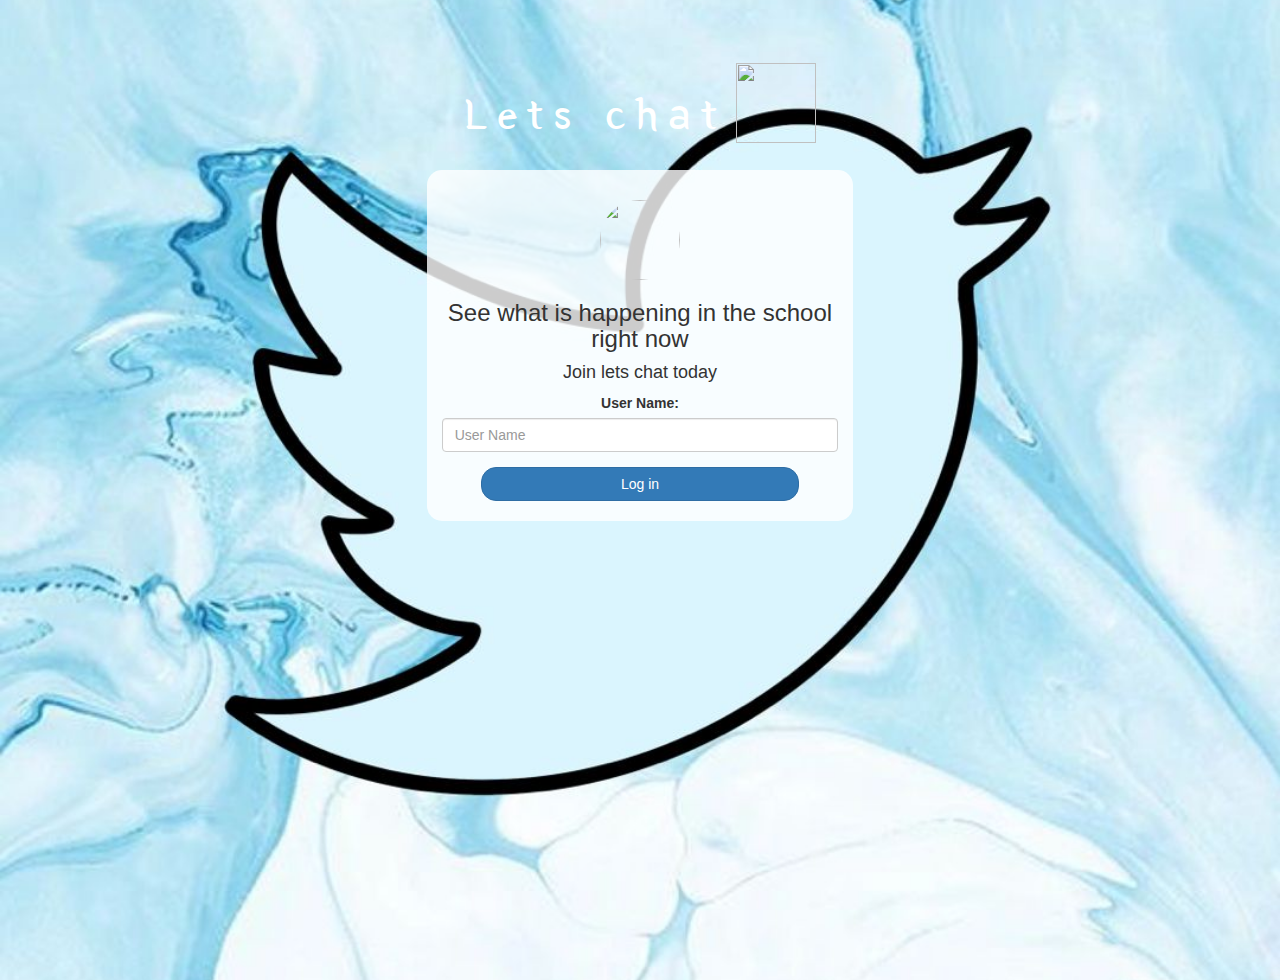
==== index.html @ 94950756 "Add files via upload" ====
<html>

<head>
    <title> Lets chat web app </title>
    <link href="https://fonts.googleapis.com/css?family=Yeon+Sung&display=swap" rel="stylesheet">
    <meta name="viewport" content="width=device-width, initial-scale=1">

    <link rel="stylesheet" href="https://maxcdn.bootstrapcdn.com/bootstrap/3.4.0/css/bootstrap.min.css">
    <script src="https://ajax.googleapis.com/ajax/libs/jquery/3.4.1/jquery.min.js"></script>
    <script src="https://maxcdn.bootstrapcdn.com/bootstrap/3.4.0/js/bootstrap.min.js"></script>

    <link rel="stylesheet" type="text/css" href="Kwitter.css">
    <script src="kwitter.js"></script>
</head>

<body class="body_backgorund">
    <center>
        <h1 class="header">
            Lets chat <sup>
                <img src="m2.png">
            </sup>
        </h1>
        <div class="col-lg-4 col-md-6 col-sm-6 col-xs-11 login_div">
            <img src="logo.png" class="logo">
            <h3>See what is happening in the school right now</h3>
            <h4>Join lets chat today</h4>
            <div class="form-group">
                <label>User Name:</label>
                <input type="text" class="form-control" placeholder="User Name" id="user_input">
            </div>
            <button id="login_button" class="btn btn-primary" onclick="adduser();">Log in</button>
            <br><br>
        </div>
    </center>
</body>

</html>
---- Kwitter.css ----
html, body
{
  height: 100%;
  margin: 0;
}
.body_backgorund 
{
	background-image: url("bird_background.jpeg");
	background-position: center;
	background-size: cover;
}
.header
{
	color: white;font-family: 'Yeon Sung';font-size: 45px;letter-spacing: 10px;margin-top: 80px;
}
.header img
{
	width: 80px;margin-left: -15px;
}

.login_div
{
	background: rgba(255,255,255,0.8);float: none;border-radius: 15px;
}

.logo
{
	width: 80px;margin-top: 30px;border-radius: 40px;
}

#login_button
{
	width: 80%;border-radius: 15px;
}
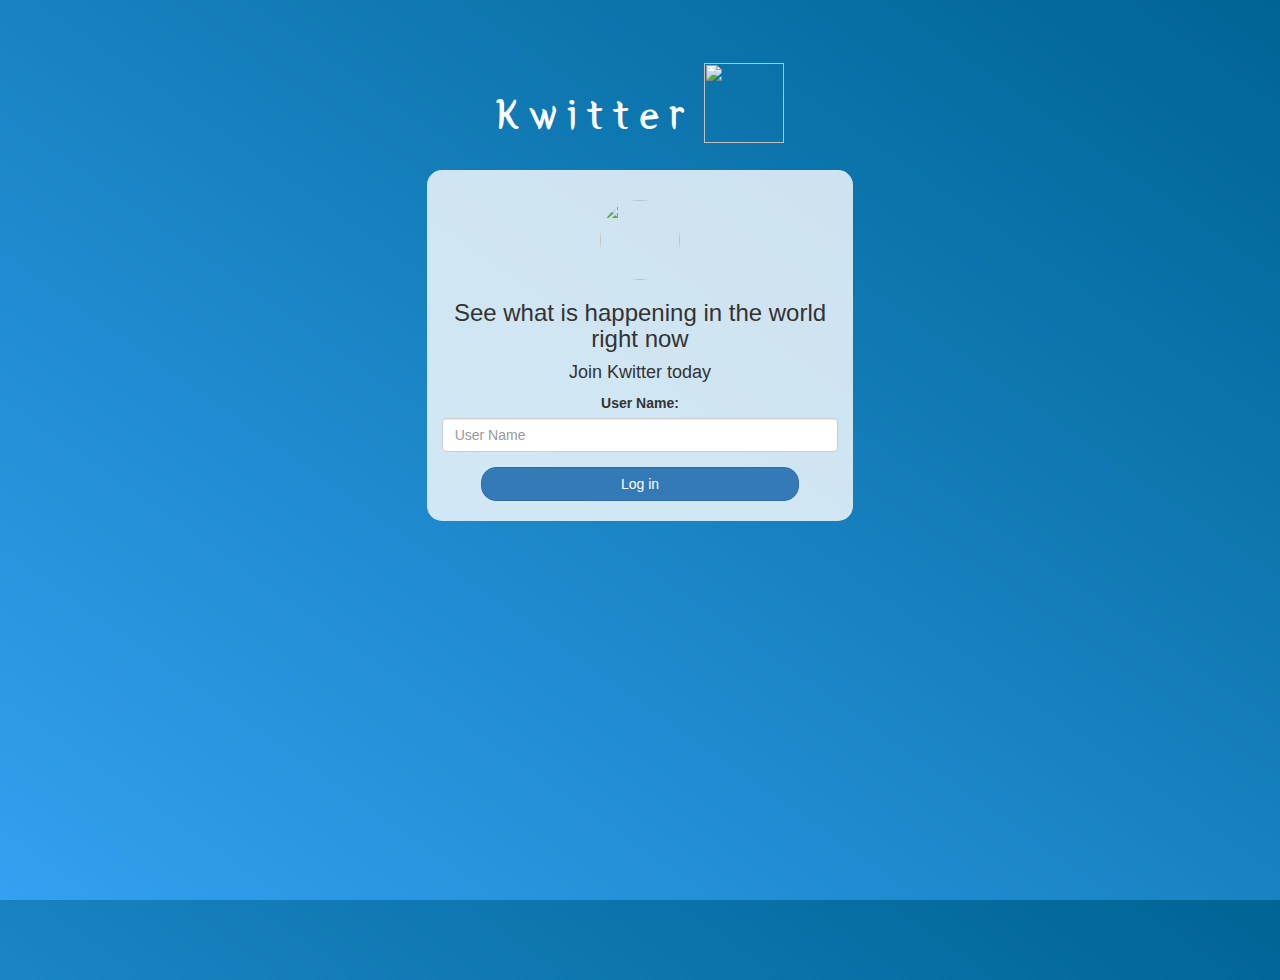
==== commit fe1094d7: "Add files via upload" ====
--- a/index.html
+++ b/index.html
@@ -1,37 +1,33 @@
 <html>
+<head>
+	<title>Kwitter</title>
+<link href="https://fonts.googleapis.com/css?family=Yeon+Sung&display=swap" rel="stylesheet"><meta name="viewport" content="width=device-width, initial-scale=1">
 
-<head>
-    <title> Lets chat web app </title>
-    <link href="https://fonts.googleapis.com/css?family=Yeon+Sung&display=swap" rel="stylesheet">
-    <meta name="viewport" content="width=device-width, initial-scale=1">
+<link rel="stylesheet" href="https://maxcdn.bootstrapcdn.com/bootstrap/3.4.0/css/bootstrap.min.css">
+<script src="https://ajax.googleapis.com/ajax/libs/jquery/3.4.1/jquery.min.js"></script>
+<script src="https://maxcdn.bootstrapcdn.com/bootstrap/3.4.0/js/bootstrap.min.js"></script>
 
-    <link rel="stylesheet" href="https://maxcdn.bootstrapcdn.com/bootstrap/3.4.0/css/bootstrap.min.css">
-    <script src="https://ajax.googleapis.com/ajax/libs/jquery/3.4.1/jquery.min.js"></script>
-    <script src="https://maxcdn.bootstrapcdn.com/bootstrap/3.4.0/js/bootstrap.min.js"></script>
-
-    <link rel="stylesheet" type="text/css" href="Kwitter.css">
-    <script src="kwitter.js"></script>
+<link rel="stylesheet" type="text/css" href="style.css">
+<script src="kwitter.js"></script>
 </head>
-
-<body class="body_backgorund">
-    <center>
-        <h1 class="header">
-            Lets chat <sup>
-                <img src="m2.png">
-            </sup>
-        </h1>
-        <div class="col-lg-4 col-md-6 col-sm-6 col-xs-11 login_div">
-            <img src="logo.png" class="logo">
-            <h3>See what is happening in the school right now</h3>
-            <h4>Join lets chat today</h4>
-            <div class="form-group">
-                <label>User Name:</label>
-                <input type="text" class="form-control" placeholder="User Name" id="user_input">
-            </div>
-            <button id="login_button" class="btn btn-primary" onclick="adduser();">Log in</button>
-            <br><br>
-        </div>
-    </center>
+<body>
+<center>
+	<h1 class="header">	
+		Kwitter	<sup>
+	<img src="m2.png">
+	</sup>
+</h1>
+	<div class="col-lg-4 col-md-6 col-sm-6 col-xs-11 login_div">
+	<img src="logo.png" class="logo">
+		<h3 >See what is happening in the world right now</h3>
+		<h4 >Join Kwitter today</h4>
+		<div class="form-group">
+		  <label >User Name:</label>
+		  <input type="text" class="form-control" id="user_name" placeholder="User Name">
+		</div>
+		<button id="login_button" class="btn btn-primary" onclick="addUser()">Log in</button>
+		<br><br>
+	</div>
+</center>
 </body>
-
-</html>
+</html>--- a/style.css
+++ b/style.css
@@ -0,0 +1,94 @@
+html, body
+{
+  height: 100%;
+  margin: 0;
+}
+
+body
+{
+background-image: linear-gradient(to right top, #33a0f1, #2591d9, #1882c1, #0a73aa, #006494);
+}
+
+.header
+{
+	color: white;font-family: 'Yeon Sung';font-size: 45px;letter-spacing: 10px;margin-top: 80px;
+}
+.header img
+{
+	width: 80px;margin-left: -15px;
+}
+
+.login_div
+{
+	background: rgba(255,255,255,0.8);float: none;border-radius: 15px;
+}
+
+.logo
+{
+	width: 80px;margin-top: 30px;border-radius: 40px;
+}
+
+#login_button
+{
+	width: 80%;border-radius: 15px;
+}
+
+.room_name
+{
+	cursor: pointer;
+	font-size: 20px;
+}
+
+
+#logout
+{
+	font-size: 20px; float: right;
+}
+
+
+#output
+{
+	padding: 10px; width:80%;background: rgba(255,255,255,0.8);border-radius: 15px;
+}
+
+.input_div_room_page
+{
+	width: 80%;
+}
+
+.input_div label
+{
+	color: white;font-size: 20px;
+}
+
+
+.input_div_message_page
+{
+	position: fixed;bottom: 0px;width: 100%;background: rgba(255,255,255,0.8);
+}
+.input_div_message_page label
+{
+	color: black;
+}
+.input_div_message_page #msg
+{
+	width: 80%;
+}
+.input_div_message_page button
+{
+	margin-top: 15px;
+	width: 50%; 
+}
+.color_white
+{
+	color: white
+}
+
+.user_tick
+{
+	width:20px;
+}
+.message_h4
+{
+	padding-left:5px;color:grey;
+}